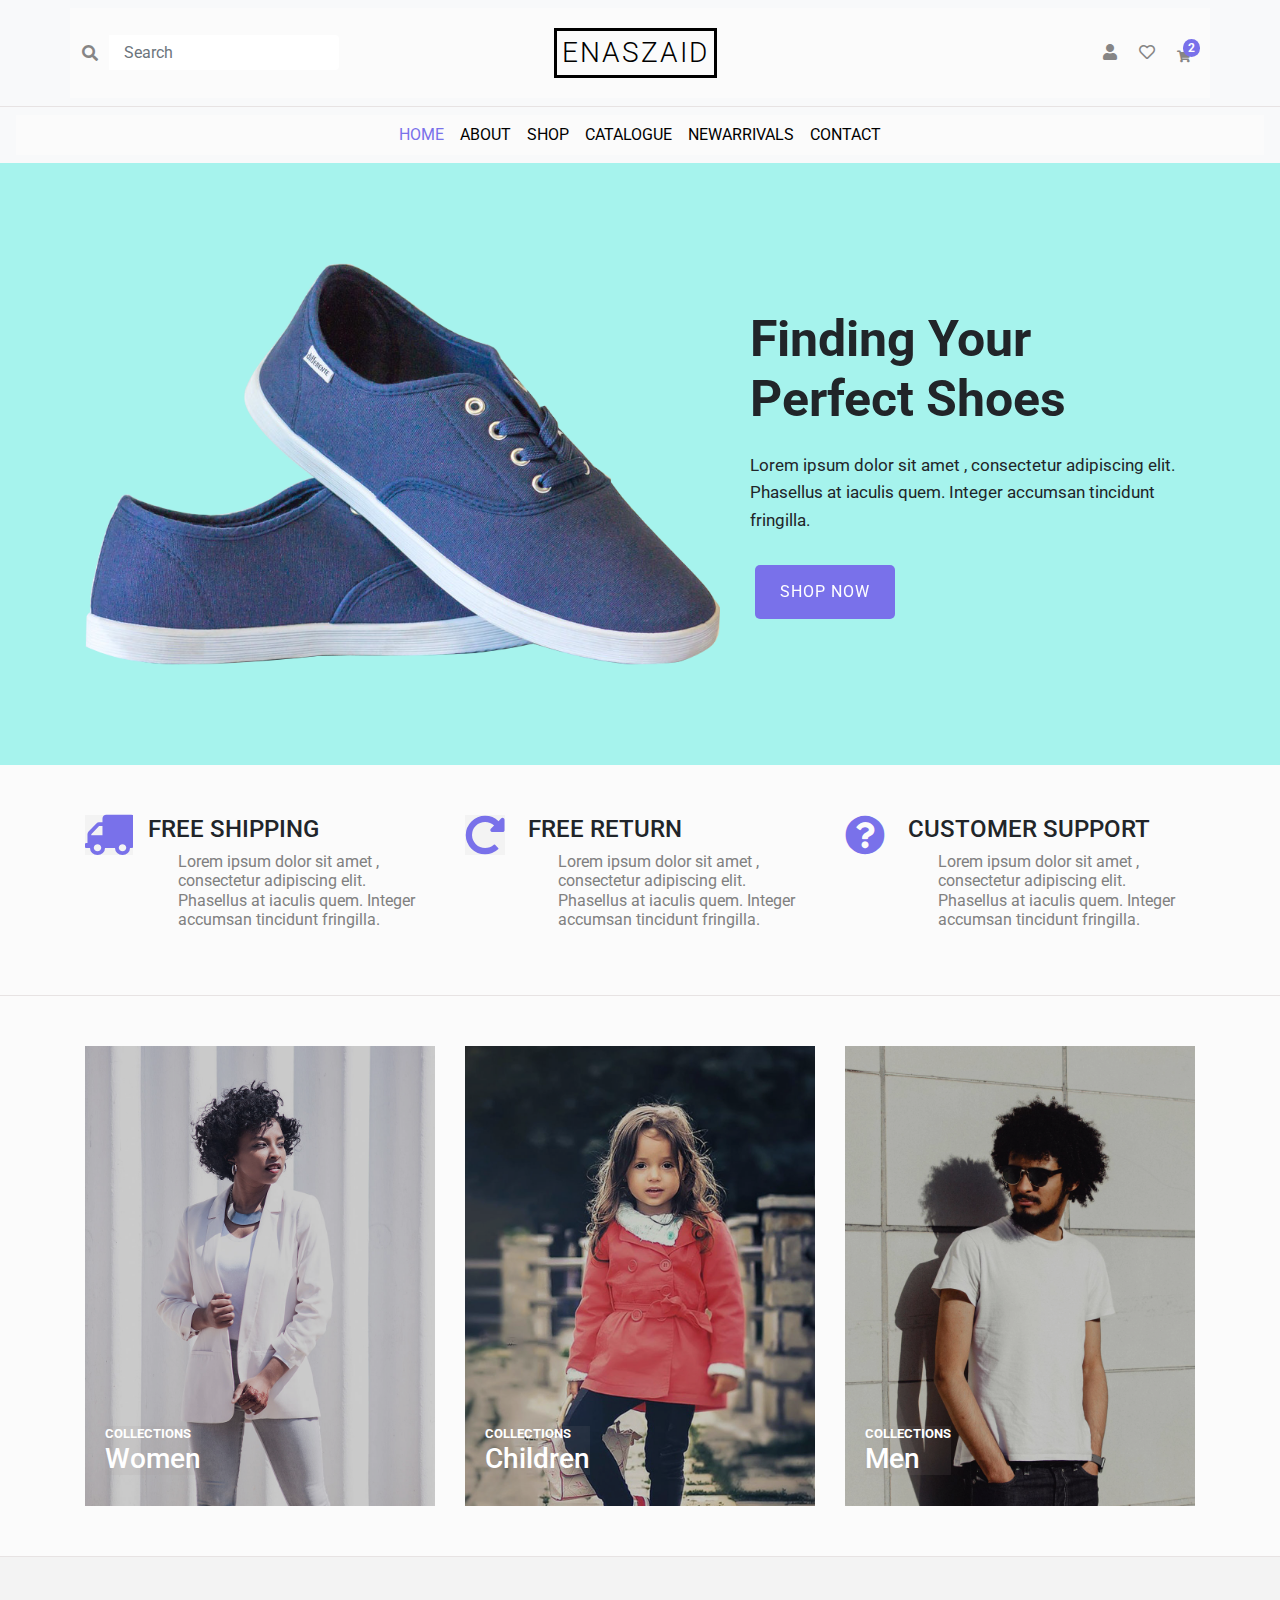
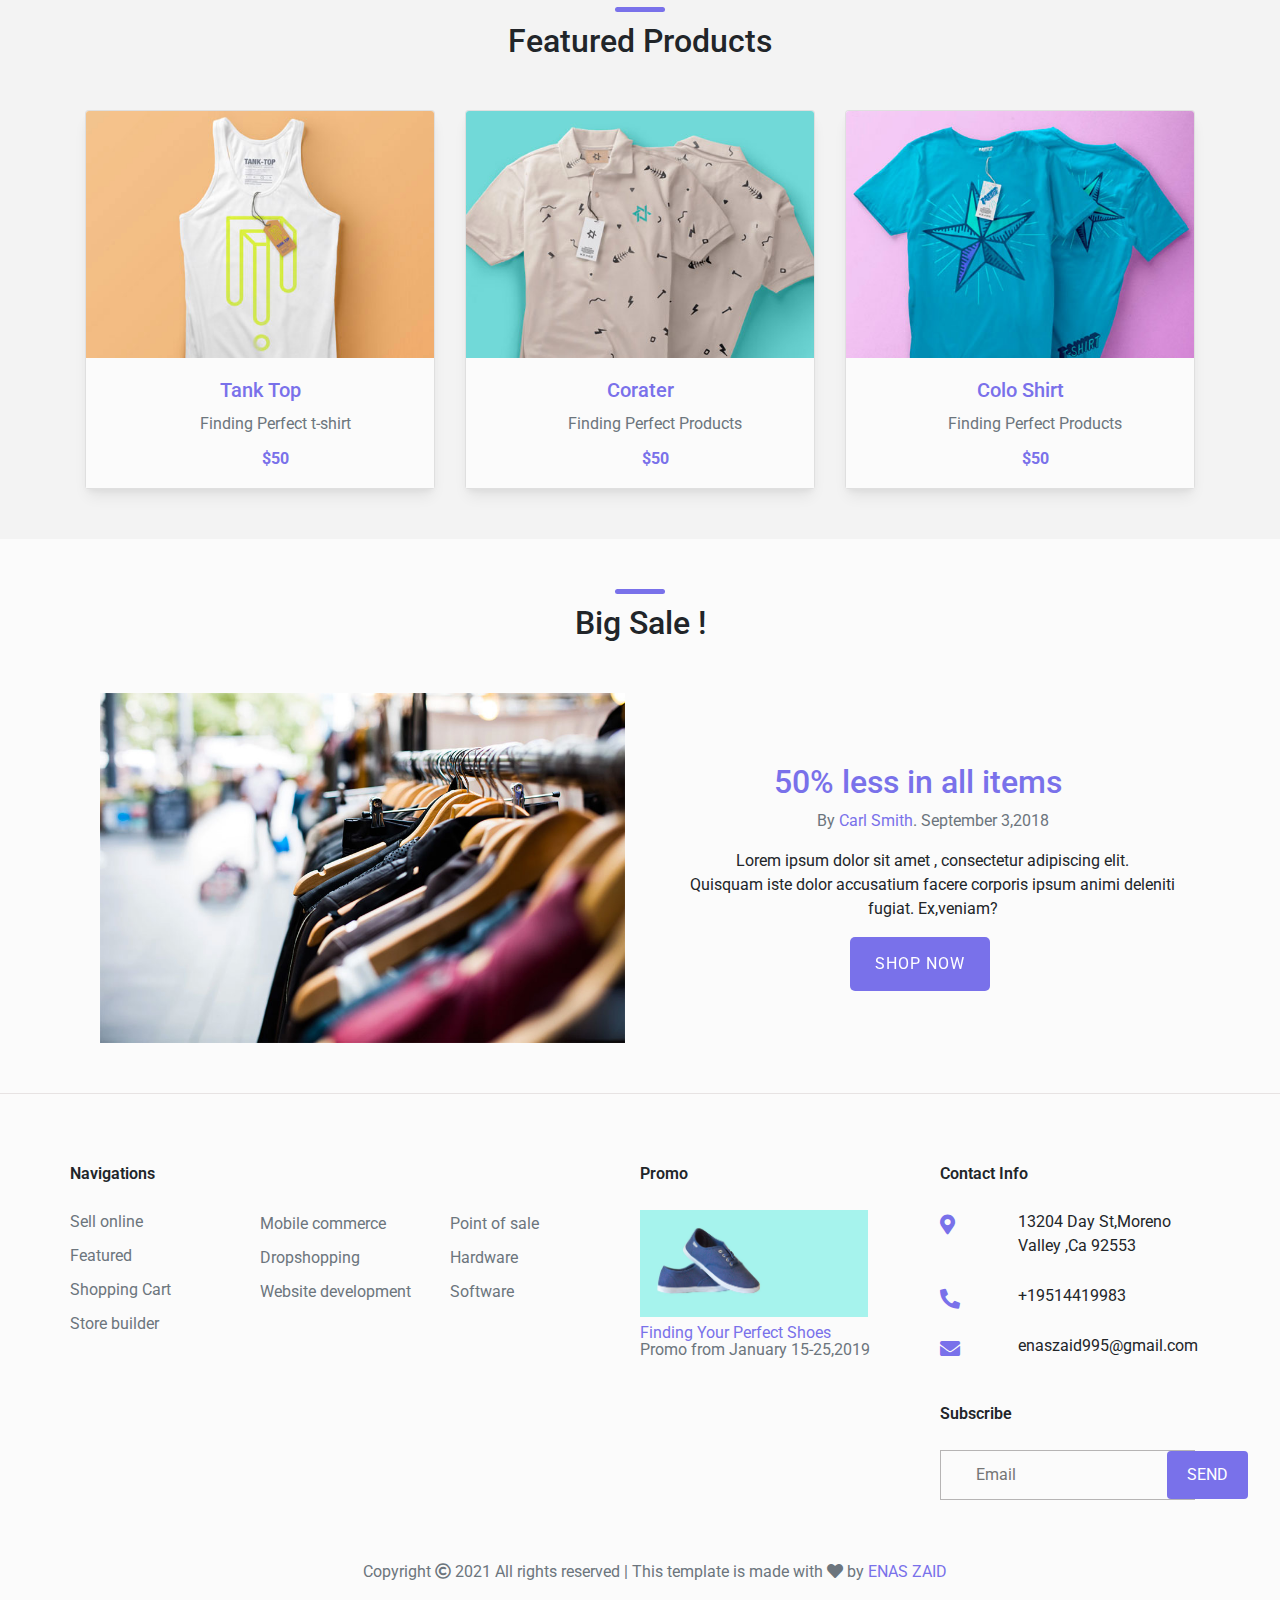
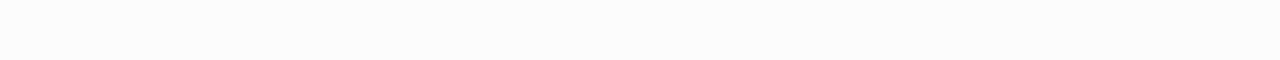
==== index.html @ fb0347b7 "first app" ====
<!DOCTYPE html>
<html lang="en">
  <head>
    <meta charset="UTF-8" />
    <meta name="viewport" content="width=device-width, initial-scale=1, shrink-to-fit=no" />
    <meta http-equiv="x-ua-compatible" content="ie=edge" />
    <title>Material Design for Bootstrap</title>
    <!-- MDB icon -->
    <link rel="icon" href="img/mdb-favicon.ico" type="image/x-icon" />
    <!-- Font Awesome -->
    <link rel="stylesheet" href="https://use.fontawesome.com/releases/v5.15.2/css/all.css" />
    <!-- Google Fonts Roboto -->
    <link
      rel="stylesheet"
      href="https://fonts.googleapis.com/css2?family=Roboto:wght@300;400;500;700&display=swap"
    />
    <!-- MDB -->
    <link rel="stylesheet" href="css/mdb.min.css" />
    <link rel="stylesheet" href="css/bootstrap.min.css">
    <!--Hover css-->
    <link rel="stylesheet" href="css/hover-min.css">
    <!--Bootstrap-->
    <link rel="stylesheet" href="css/bootstrap.min.css">
    <!--Style css-->
    <link rel="stylesheet" href="css/style.css">
  </head>
  <body>
    <!-- Start your project here-->
    <!-- Navbar -->
<nav class="navbar navbar-expand-lg navbar-light bg-light">
  <!-- Container wrapper -->
  <div class="container">
     <!-- Collapsible wrapper -->
    <div class="collapse navbar-collapse leftnav" id="navbarSupportedContent">
      <!-- Left links -->
      <form class="d-flex input-group w-auto navbar-nav me-auto mb-2 mb-lg-0">
        <span class="input-group-text border-0" id="search-addon">
          <i class="fas fa-search"></i>
        </span>
        <input
          type="search"
          class="form-control border-0"
          placeholder="Search"
          aria-label="Search"
          aria-describedby="search-addon"
        />
      </form>
      <!-- Left links -->
    </div>
    <!--Center Elements-->
    <div class="collapse navbar-collapse justify-content-center centernav">
       <h3 class="navbar-nav mb-2 mb-lg-0 me-auto">ENASZAID</h3>
    </div>

    <!-- Right elements -->
    <div class="d-flex navbar-nav mr-auto mb-2 mb-lg-0 rightnav">
      <!-- Icon -->
      <a class="text-reset me-3" href="#">
        <i class="fas fa-user"></i>
      </a>
      <a class="text-reset me-3" href="#">
        <i class="far fa-heart"></i> 
      </a>
      <a class="text-reset me-3 righticon" href="#"> 
        <sub>
          <i class="fas fa-shopping-cart"></i>
        </sub>
          <span class="badge rounded-pill badge-notification ">2</span>
        
      </a>
    </div>
    <!-- Right elements -->
  </div>
  <!-- Container wrapper -->
</nav>

<nav class="navbar navbar-expand-lg navbar-light bg-light navtwo">
  <!-- Container wrapper -->
  <div class="container-fluid">
        
    <!-- Collapsible wrapper -->
    <div
      class="collapse navbar-collapse justify-content-center"
      id="navbarCenteredExample"
    >
    <!--links-->
      <ul class="navbar-nav mb-2 mb-lg-0">
        <li class="nav-item">
          <a class="nav-link active" aria-current="page" href="index.html">HOME</a>
        </li>

        <li class="nav-item">
          <a class="nav-link " aria-current="page" href="about.html">ABOUT</a>
        </li>

        <li class="nav-item">
          <a class="nav-link " aria-current="page" href="shop.html">SHOP</a>
        </li>

        <li class="nav-item">
          <a class="nav-link " aria-current="page" href="#">CATALOGUE</a>
        </li>

        <li class="nav-item">
          <a class="nav-link " aria-current="page" href="#">NEWARRIVALS</a>
        </li>

        <li class="nav-item">
          <a class="nav-link " aria-current="page" href="contactform.html">CONTACT</a>
        </li>
        
      </ul>
      <!-- end links -->
    </div>
    <!-- Collapsible wrapper -->
  </div>
  <!-- Container wrapper -->
</nav>
<!-- Navbar -->
<!-- Header-->
<header>
   <div class="container">
    <div class="row">
      <div class="col col-lg-7 col-md-7 col-sm-4 head1">
        <img src="img/hero_1.png" alt="shoes" class="img-fluid">
      </div>
      <div class="col col-lg-5 col-md-4 col-sm-12 mr-auto head2">
        <h1>Finding Your Perfect Shoes</h1>
        <p>
          Lorem ipsum dolor sit amet , consectetur adipiscing 
          elit. Phasellus at iaculis quem. Integer accumsan 
          tincidunt fringilla.
        </p>
        
        <a href="#" class="hvr-grow-shadow">
            SHOP NOW
        </a>
      </div>
    </div>
   </div>
</header>
<!-- End Header -->

<!-- Third Section-->
<section class="services">
  <div class="container">
    <div class="row">
      <div class="col col-lg-4 col-md-4 col-sm-12">
        <div class="row">
          <div class="col col-2">
            <i class="fas fa-truck skewsection"></i>
          </div>
          <div class="col col-10">
              <h4>FREE SHIPPING</h4>
              <p>
                Lorem ipsum dolor sit amet , consectetur adipiscing 
                elit. Phasellus at iaculis quem. Integer accumsan 
                tincidunt fringilla.
              </p>
          </div>
        </div>
      </div>

      <div class="col col-lg-4 col-md-4 col-sm-12">
        <div class="row">
          <div class="col col-2">
            <i class="fas fa-undo-alt skewsection"></i>
          </div>
          <div class="col col-10">
              <h4>FREE RETURN</h4>
              <p>
                Lorem ipsum dolor sit amet , consectetur adipiscing 
                elit. Phasellus at iaculis quem. Integer accumsan 
                tincidunt fringilla.
              </p>
          </div>
        </div>
      </div>

      <div class="col col-lg-4 col-md-4 col-sm-12">
        <div class="row">
          <div class="col col-2">
            <i class="fas fa-question-circle"></i>
          </div>
          <div class="col col-10">
              <h4>CUSTOMER SUPPORT</h4>
              <p>
                Lorem ipsum dolor sit amet , consectetur adipiscing 
                elit. Phasellus at iaculis quem. Integer accumsan 
                tincidunt fringilla.
              </p>
          </div>
        </div>
      </div>
    </div>
  </div>
</section>

<!--End Third Section-->

<!-- Four Section-->
<section class="collections">
  <div class="container">
    <div class="row">
      <div class="col-lg-4 col-md-12 col-sm-12 collection">
        <div class="img-zoom">
          <img src="img/women.jpg" class="img-fluid">
        </div>
        <div class="description">
          <p>COLLECTIONS</p>
          <h3>Women</h3>
        </div>
      </div>

      <div class="col-lg-4 col-md-12 col-sm-12 collection">
        <div class="img-zoom">
          <img src="img/children.jpg" class="img-fluid">
        </div>
        <div class="description">
          <p>COLLECTIONS</p>
          <h3>Children</h3>
      </div>
      </div>

      <div class="col-lg-4 col-md-12 col-sm-12 collection">
        <div class="img-zoom">
          <img src="img/men.jpg" class="img-fluid">
        </div>
        <div class="description">
          <p>COLLECTIONS</p>
          <h3>Men</h3>
        </div>
      </div>
    </div>
  </div>

</section>

<!-- End Four Section-->

<!--Five Section-->
<section class="products">
  <div class="container">
    <div class="row">
      <div class="col-md-12 product-head">
        <h2>Featured Products</h2>
      </div>
    </div>
    <div class="row featured ">
      <div class="card-deck">
        <div class="card">
          <img class="card-img-top" src="img/cloth_1.jpg" alt="Card image cap">
          <div class="card-body">
            <h5 class="card-title">
              <a href="#">Tank Top</a>
            </h5>
            <p class="card-text text-muted">Finding Perfect t-shirt</p>
            <p class="card-text price">$50</p>
          </div>
        </div>
        <div class="card">
          <img class="card-img-top" src="img/cloth_2.jpg" alt="Card image cap">
          <div class="card-body">
            <h5 class="card-title">
              <a href="#">Corater</a>
            </h5>
            <p class="card-text text-muted">Finding Perfect Products</p>
            <p class="card-text price">$50</p>
          </div>
        </div>
        <div class="card">
          <img class="card-img-top" src="img/cloth_3.jpg" alt="Card image cap">
          <div class="card-body">
            <h5 class="card-title">
              <a href="#">Colo Shirt</a>
            </h5>
            <p class="card-text text-muted">Finding Perfect Products</p>
            <p class="card-text price">$50</p>
          </div>
        </div>
      </div>
    </div>
    
    </div>
  </div>
</section>

<!-- End Five Section-->

<!-- Six Section-->
<section class="sales">
  <div class="container">
    <div class="row">
      <div class="col-md-12 sale-head">
        <h2>Big Sale !</h2>
      </div>
    </div>
    <div class="row">
      <div class="col col-12">
        <div class="container">
          <div class="row">
            <div class="col col-lg-6 col-md-6 col-sm-4 sale1">
              <img src="img/blog_1.jpg" alt="shoes" class="img-fluid">
            </div>
            <div class="col col-lg-6 col-md-6 col-sm-12 mr-auto sale2">
              <h2> 50% less in all items</h2>
              <p class="card-text text-muted">
                By <span>Carl Smith</span>. September 3,2018
              </p>
              <p class="car-text">
                Lorem ipsum dolor sit amet , consectetur adipiscing 
                elit. <br> Quisquam iste dolor accusatium facere corporis
                ipsum animi deleniti fugiat. Ex,veniam?
               </p>            
              <a href="#" class="hvr-grow-shadow">
                  SHOP NOW
              </a>
            </div>
          </div>
         </div>
      </div>
    </div>
  </div>
</section>
<!--End Six Section-->


<!--Footer-->
<footer>
  <div class="container">
  <div class="row footbody">
   <div class="col-lg-6 col-md-6 col-sm-12 navigation">
        <div class="row">
          <div class="col-lg-4 col-md-4 col-sm-4 list">
            <ul>
              <li><h6 class="card-title">Navigations</h6></li>
              <li><a href="#" class=" text-muted">Sell online</a></li>
              <li><a href="#" class=" text-muted">Featured</a></li>
              <li><a href="#" class=" text-muted">Shopping Cart</a></li>
              <li><a href="#" class=" text-muted">Store builder</a></li>
              
              
            </ul>
          </div>
          <div class="col-lg-4 col-md-4 col-sm-4 list list2">
            <ul>
              <li><a href="#" class=" text-muted">Mobile commerce</a></li>
              <li><a href="#" class=" text-muted">Dropshopping</a></li>
              <li><a href="#" class=" text-muted">Website development</a></li>
              
            </ul>
          </div>
          <div class="col-lg-4 col-md-4 col-sm-4 list list2">
            <ul>
              <li><a href="#" class=" text-muted">Point of sale</a></li>
              <li><a href="#" class=" text-muted">Hardware</a></li>
              <li><a href="#" class=" text-muted">Software</a></li>
            </ul>
          </div>
        </div>
    </div>
   <div class="col-lg-3 col-md-3 col-sm-12 navigation">
        <div class="row">
          <div class="col col-lg-12 col-md-12 list">
            <ul>
              <li><h6 class="card-title">Promo</h6></li>
              <li><a href="#" class=" text-muted">
                <img src="img/hero_1.jpg" class="imgage-fluid" width="80%">
              </a></li>
              <li class="list-paragraph">
                <p class=" text-colored">Finding Your Perfect Shoes</p>
                <p class="text-muted">Promo from January 15-25,2019</p>
              </li>              
            </ul>
          </div>
        </div>
   </div>

  <div class="col-lg-3 col-md-3 col-sm-12 navigation">
        <div class="row">
          <div class="col-lg-12 col-md-12 list">
            <ul class="contact">
              <li><h6 class="card-title">Contact Info</h6></li>
              <li>
                <div class="row info">
                  <div class="col-2 foot-icon">
                    <i class="fas fa-map-marker-alt"></i>
                  </div>
                  <div class="col-10 foot-pargrah">
                    <p>13204 Day St,Moreno Valley ,Ca 92553</p>
                  </div>
                </div>
               </li>

               <li>
                <div class="row info">
                  <div class="col-2 foot-icon">
                    <i class="fas fa-phone-alt"></i>
                  </div>
                  <div class="col-10 foot-pargrah">
                    <p>+19514419983</p>
                  </div>
                </div>
               </li>
               
               <li>
                <div class="row info">
                  <div class="col-2 foot-icon">
                    <i class="fas fa-envelope"></i>
                  </div>
                  <div class="col-10 foot-pargrah">
                    <p>enaszaid995@gmail.com</p>
                  </div>
                </div>
               </li>
            </ul>
          </div>
        </div>

        <div class="row">
          <div class="col-lg-12 col-md-12 list">
            <ul class="contact subscribe">
              <li><h6 class="card-title">Subscribe</h6></li>
              <li>
                <div class="row info">
                  <div class="col-12 info-form">
                    <form>
                      <div class="row">
                        <div class="col-10">
                          <input type="email" placeholder="Email">
                        </div>
                        <div class="col-2">
                          <input type="submit" value="SEND">
                        </div>
                      </div>
                      
                      
                    </form>
                  </div>
                 
                </div>
               </li>
               

            </ul>
          </div>
        </div>
    </div>
  </div>

  <div class="row footend">
      <div class="col-12 footendparg">
        <p class="text-muted">Copyright <i class="far fa-copyright"></i>
        2021 All rights reserved | This template is made with 
        <i class="fas fa-heart"></i> by <span>ENAS ZAID</span></p>
      </div>
  </div>
</footer>
<!-- End Footer-->
    <!-- End your project here-->
    <!--Bootstrap-->
    <script src="js/jquery-3.5.1.slim.min.js"></script>
    <script src="js/popper.min.js"></script>
    <script src="js/bootstrap.min.js"></script>
    <!-- MDB -->
    <script type="text/javascript" src="js/mdb.min.js"></script>
    <!-- Custom scripts -->
    <script src="js/jquery-3.5.1.slim.min.js"></script>
    <script src="js/popper.min.js"></script>
    <script src="js/bootstrap.min.js"></script>
    <script type="text/javascript"></script>
  </body>
</html>
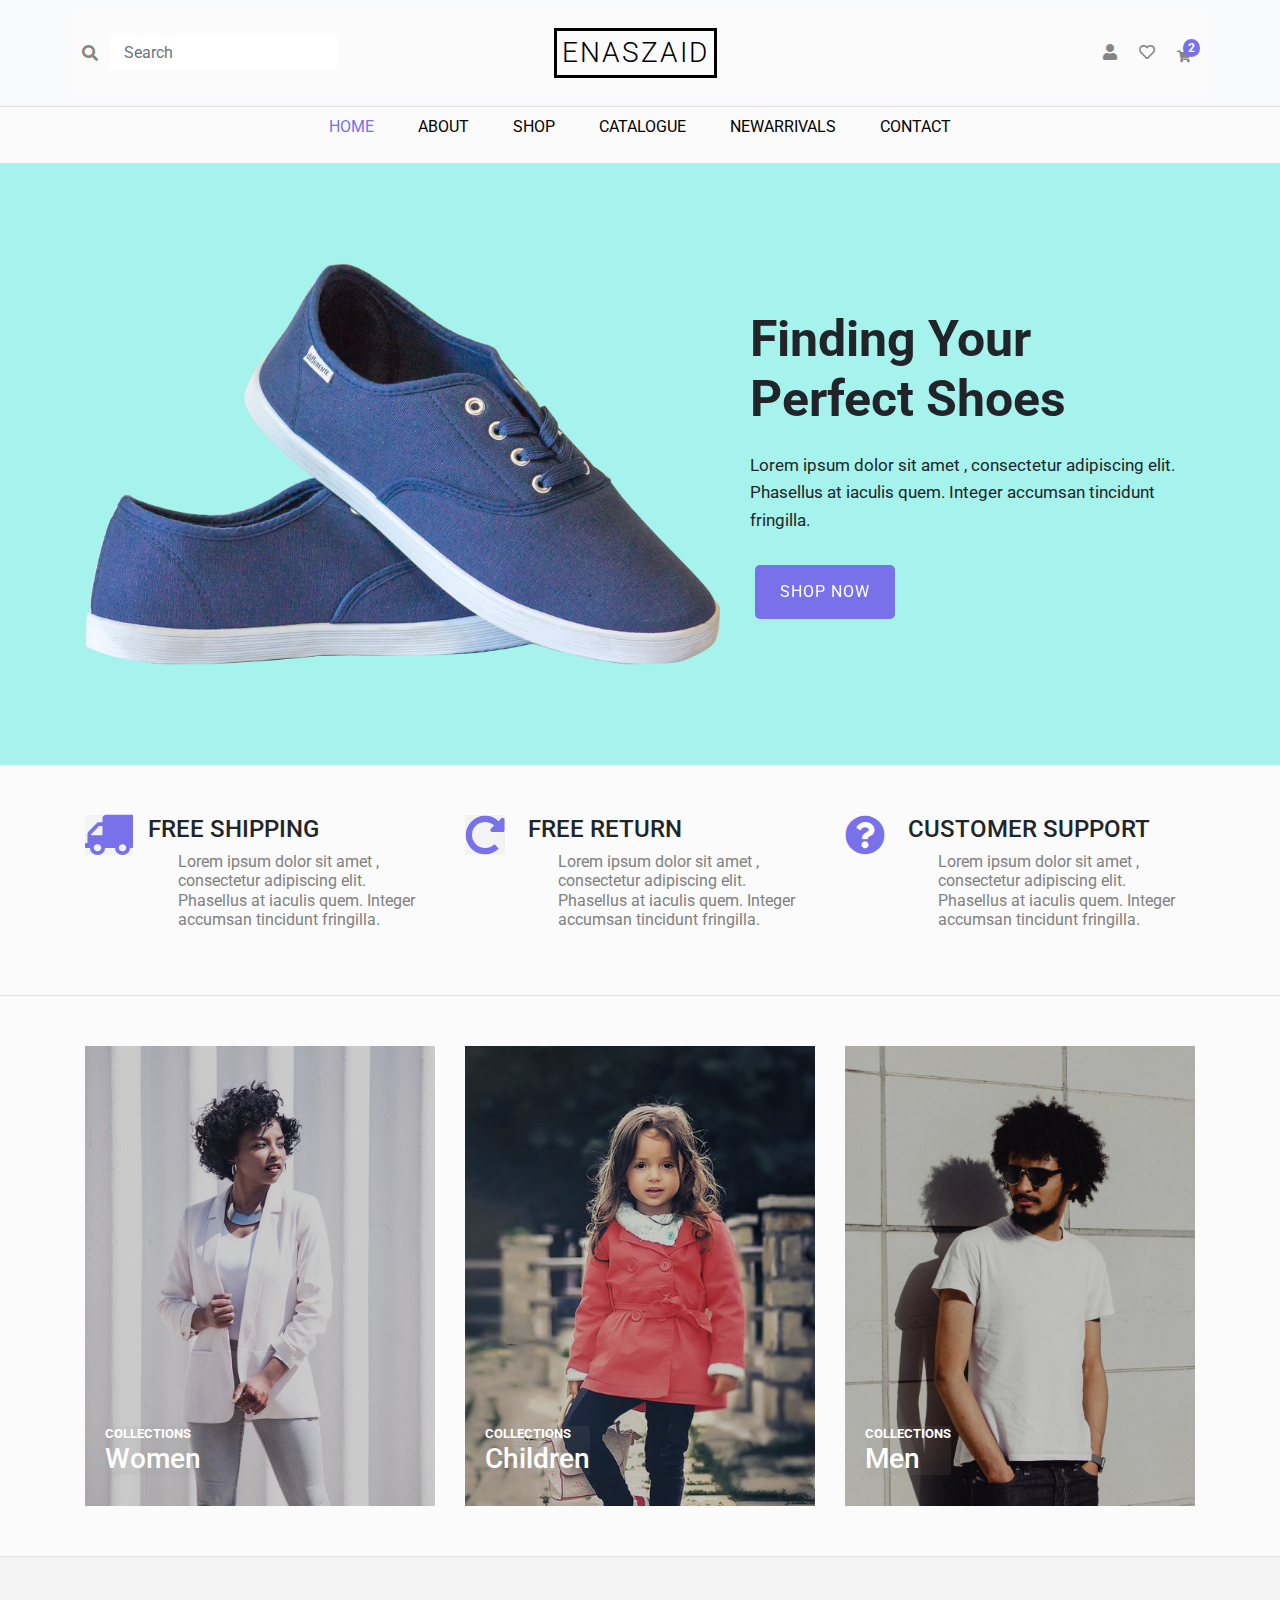
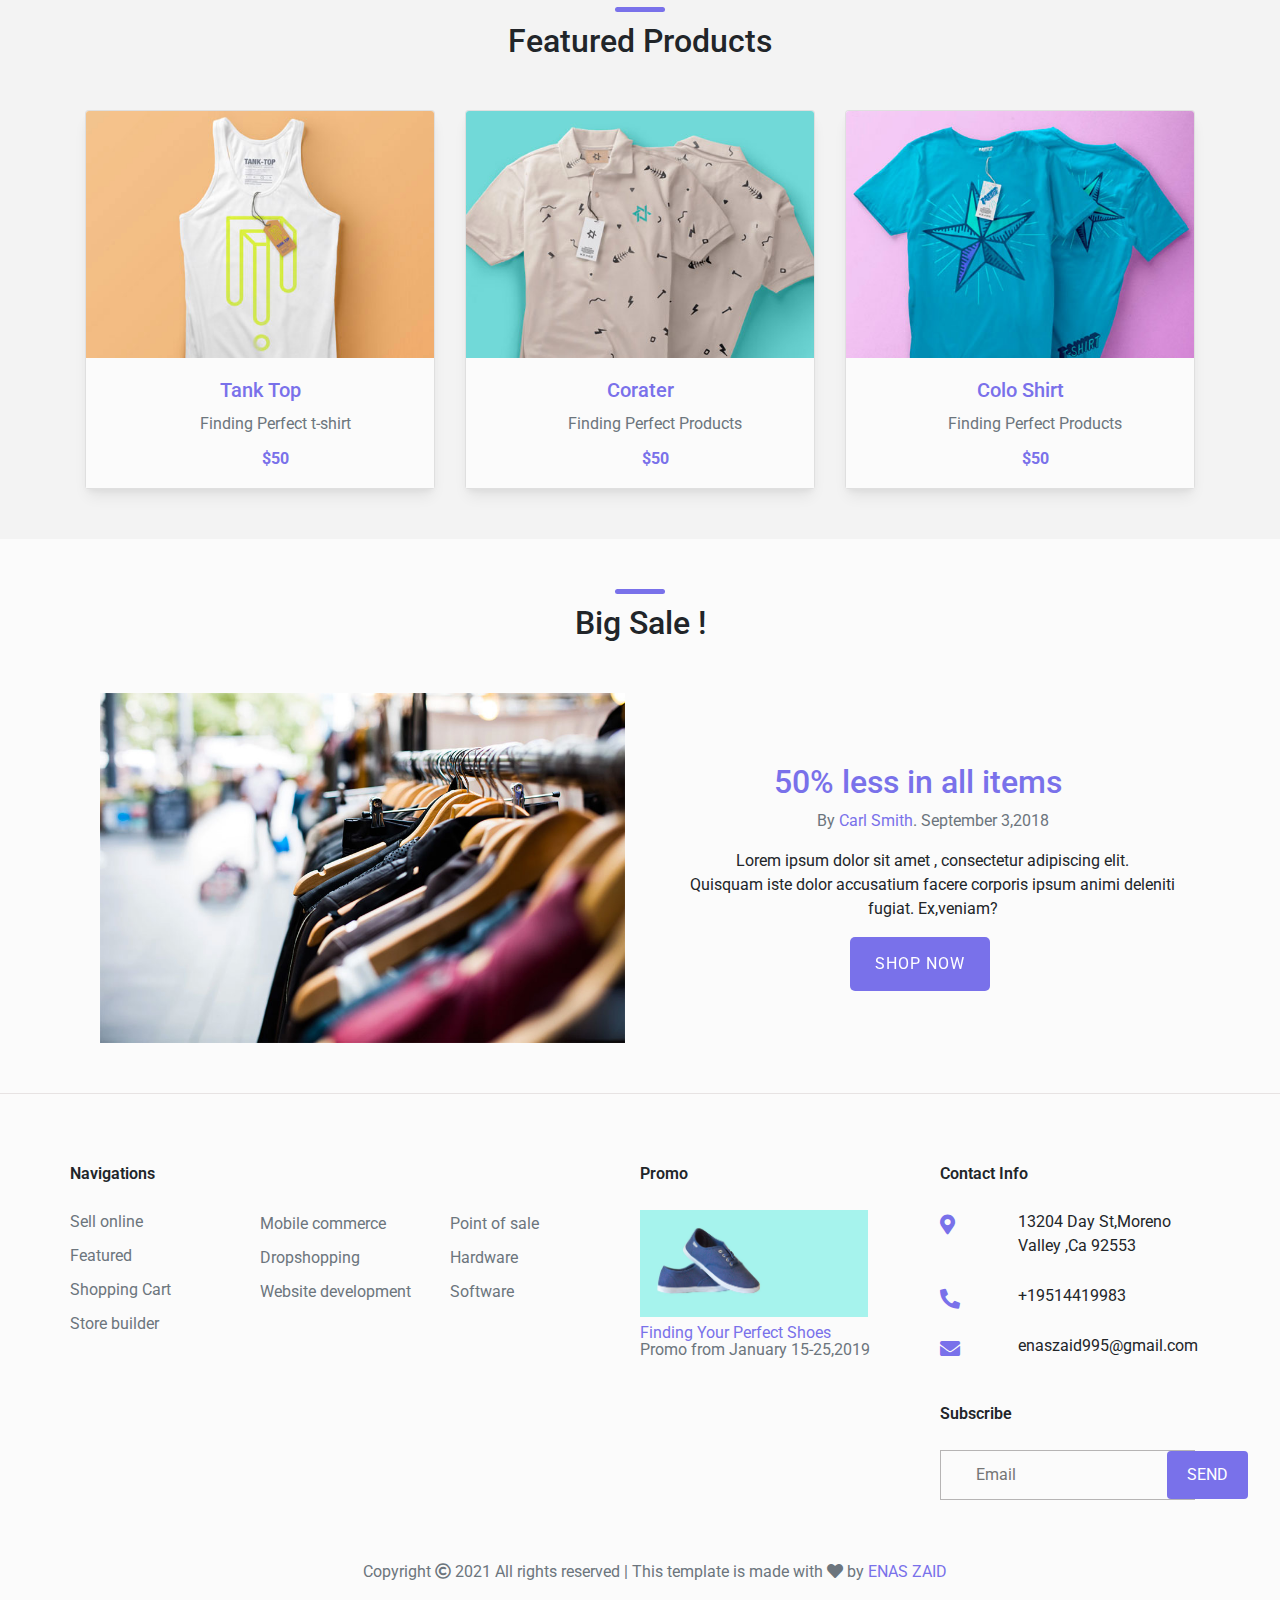
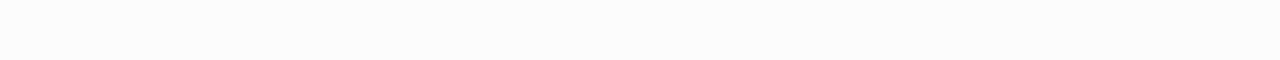
==== commit 91ef9732: "update" ====
--- a/index.html
+++ b/index.html
@@ -70,53 +70,51 @@
       </a>
     </div>
     <!-- Right elements -->
-  </div>
+  
+  </div>
+
   <!-- Container wrapper -->
 </nav>
 
-<nav class="navbar navbar-expand-lg navbar-light bg-light navtwo">
-  <!-- Container wrapper -->
-  <div class="container-fluid">
-        
-    <!-- Collapsible wrapper -->
-    <div
-      class="collapse navbar-collapse justify-content-center"
-      id="navbarCenteredExample"
-    >
-    <!--links-->
-      <ul class="navbar-nav mb-2 mb-lg-0">
-        <li class="nav-item">
-          <a class="nav-link active" aria-current="page" href="index.html">HOME</a>
-        </li>
-
-        <li class="nav-item">
-          <a class="nav-link " aria-current="page" href="about.html">ABOUT</a>
-        </li>
-
-        <li class="nav-item">
-          <a class="nav-link " aria-current="page" href="shop.html">SHOP</a>
-        </li>
-
-        <li class="nav-item">
-          <a class="nav-link " aria-current="page" href="#">CATALOGUE</a>
-        </li>
-
-        <li class="nav-item">
-          <a class="nav-link " aria-current="page" href="#">NEWARRIVALS</a>
-        </li>
-
-        <li class="nav-item">
-          <a class="nav-link " aria-current="page" href="contactform.html">CONTACT</a>
-        </li>
-        
-      </ul>
-      <!-- end links -->
-    </div>
-    <!-- Collapsible wrapper -->
-  </div>
-  <!-- Container wrapper -->
-</nav>
 <!-- Navbar -->
+
+<div class="listlinks">
+  
+    <div class="container">
+      <div class="row">
+        <div class="col col-12">
+            <ul class="list-inline">
+              <li class="list-inline-item">
+                <a  class="nav-link active" aria-current="page" href="index.html">HOME</a>
+              </li>
+      
+              <li class="list-inline-item">
+                <a class="nav-link " aria-current="page" href="about.html">ABOUT</a>
+              </li>
+      
+              <li class="list-inline-item">
+                <a class="nav-link " aria-current="page" href="shop.html">SHOP</a>
+              </li>
+      
+              <li class="list-inline-item">
+                <a class="nav-link " aria-current="page" href="#">CATALOGUE</a>
+              </li>
+      
+              <li class="list-inline-item">
+                <a class="nav-link " aria-current="page" href="#">NEWARRIVALS</a>
+              </li>
+      
+              <li class="list-inline-item">
+                <a class="nav-link " aria-current="page" href="contactform.html">CONTACT</a>
+              </li>
+              
+            </ul>
+        </div>
+      </div>
+    </div>
+  
+  </div>
+
 <!-- Header-->
 <header>
    <div class="container">
--- a/css/style.css
+++ b/css/style.css
@@ -73,21 +73,30 @@
     color: rgb(73, 73, 73);
     transform: scaleY(1.06);
 }
-.navbar .container-fluid .navbar-nav .nav-item .nav-link{
+.listlinks{
+    margin: auto;
+    background-color: #fbfbfb;
+}
+.listlinks .col{
     color: black;  
-}
-
-.navbar .container-fluid .navbar-nav .nav-item .nav-link:hover{
+    text-align: center;
+    margin: auto;
+    width: 100%;
+}
+.listlinks .list-inline .list-inline-item .nav-link{
+    color: black;  
+    text-align: center;
+}
+
+.listlinks .list-inline .list-inline-item .nav-link:hover{
     color:#7971ea;
 }
-.navbar .container-fluid .navbar-nav .nav-item .active{
+.listlinks .list-inline .list-inline-item .active{
     color:#7971ea;
     
 }
-.navtwo{
-    box-shadow: none;
-    border: none;   
-}
+
+
 header{
     background-color:#a6f3ed;
     padding-top: 100px;
@@ -603,68 +612,113 @@
     background-color: #fbfbfb;
 }
 .shop .shop-sec .progress{
+    position: relative;
+    height: 50px;
     margin: auto;
     background-color: #fbfbfb;
     width: 90%;
-    height: 100px;
+    height: 30px;
+    top: 0px;
+    align-items: center;
+    
+    }
+/* .shop .shop-sec .progress .slider{
+        position: absolute;
+        z-index: 2;
+        height: 10px;
+        background-color: #fbfbfb;
+        /* margin-top: 10px 15px; */
+        /* top:10px
+    } */
+
+    .r {
+        position: absolute;
+        z-index: 1;
+        top: 10px;
+        -webkit-appearance: none;
+        width: 100%;
+        height: 10px;
+        border-radius: 5px;
+        border: 1px solid #7971ea;
+        /* background: #d3d3d3; */
+        outline: none;
+        opacity: 0.7;
+        -webkit-transition: .2s;
+        transition: opacity .2s;
+        
+      }
+      
+      .r:hover {
+        opacity: 1;
+      }
+      
+      .r::-webkit-slider-thumb {
+        -webkit-appearance: none;
+        appearance: none;
+        width: 30px;
+        height: 30px;
+        border-radius: 50%;
+        background: #7971ea;
+        cursor: pointer;
+      }
+      
+      .r::-moz-range-thumb {
+        width: 25px;
+        height: 25px;
+        border-radius: 50%;
+        
+        
+      }
+    
+/* .shop .shop-sec .slider >.track{
+    position: absolute;
+    opacity: 0.3;
+    z-index: 3;
     top: 5px;
-   
-    }
-.shop .shop-sec .slider{
-    position: relative;
-    z-index: 1;
-    height: 10px;
-    background-color: #a19dd3;
-    margin-top: 10px;
-}
-    
-.shop .shop-sec .slider >.track{
-    position: absolute;
-    z-index: 1;
-    top: 0;
     left: 0;
     right: 0;
     bottom: 0;
     border-radius: 5px;
     border: 1px solid #7971ea;
     
-}
+} */
 
 .shop .shop-sec .slider >.range{
         position: absolute;
-        z-index: 2;
-        right: 25%;
+        z-index: 3;
+        right: 35%;
         left: 25%;
+        margin-top: 10px;
         top: 0;
         bottom: 0;
         background-color: #7971ea;
+        border-radius: 5px;
+        height: 10px;
     }
-.shop .shop-sec .slider > .thumb{
+/* .shop .shop-sec .slider > .thumb{
     position: absolute;
-    z-index: 3;
+    z-index: 4;
     width: 20px;
     height: 20px;
     border-radius: 50%;
     background-color: #5f56df;
-}
-.shop .shop-sec .slider >.thumb.left{
+} */
+/* .shop .shop-sec .slider >.thumb.left{
     left: 25%;
     transform: translate(-10px,-5px);
 }
 .shop .shop-sec .slider >.thumb.right{
     right: 25%;
     transform: translate(10px,-5px);
-}
-
-#input-left{
+} */
+
+/* #input-left{
     top: -100px;
 }
 #input-right{
     top: -50px;
-}
-.shop .shop-sec input[type="range"]{
-    visibility: hidden;
-}
+} */
+
 .shop .shop-sec .form-check{
     padding: 0;
 }
@@ -1117,6 +1171,10 @@
     .single-product .head1{
         display: none;
     }
+    .services .container .row i{
+       display: none;
+    }
+
  }
  @media (max-width: 991.98px) and (min-width:767.98px){ 
     .services .container .row i{
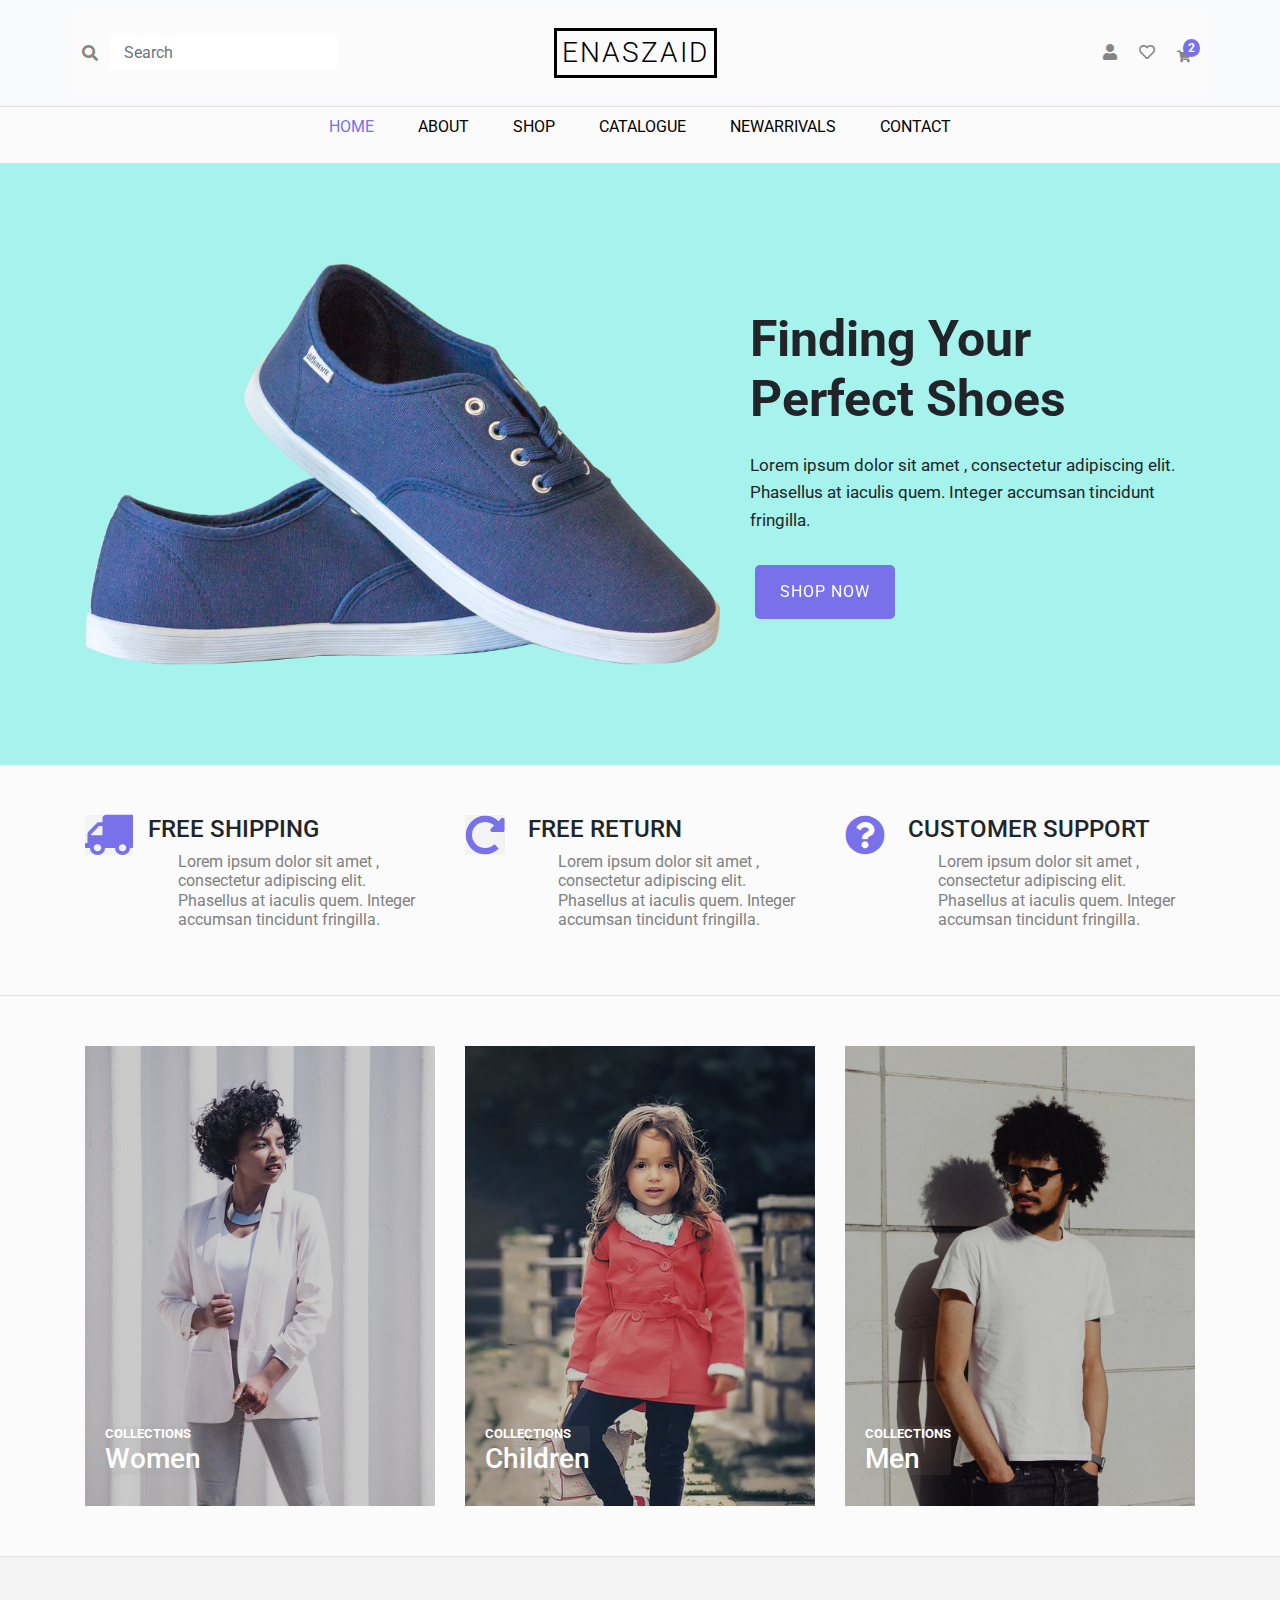
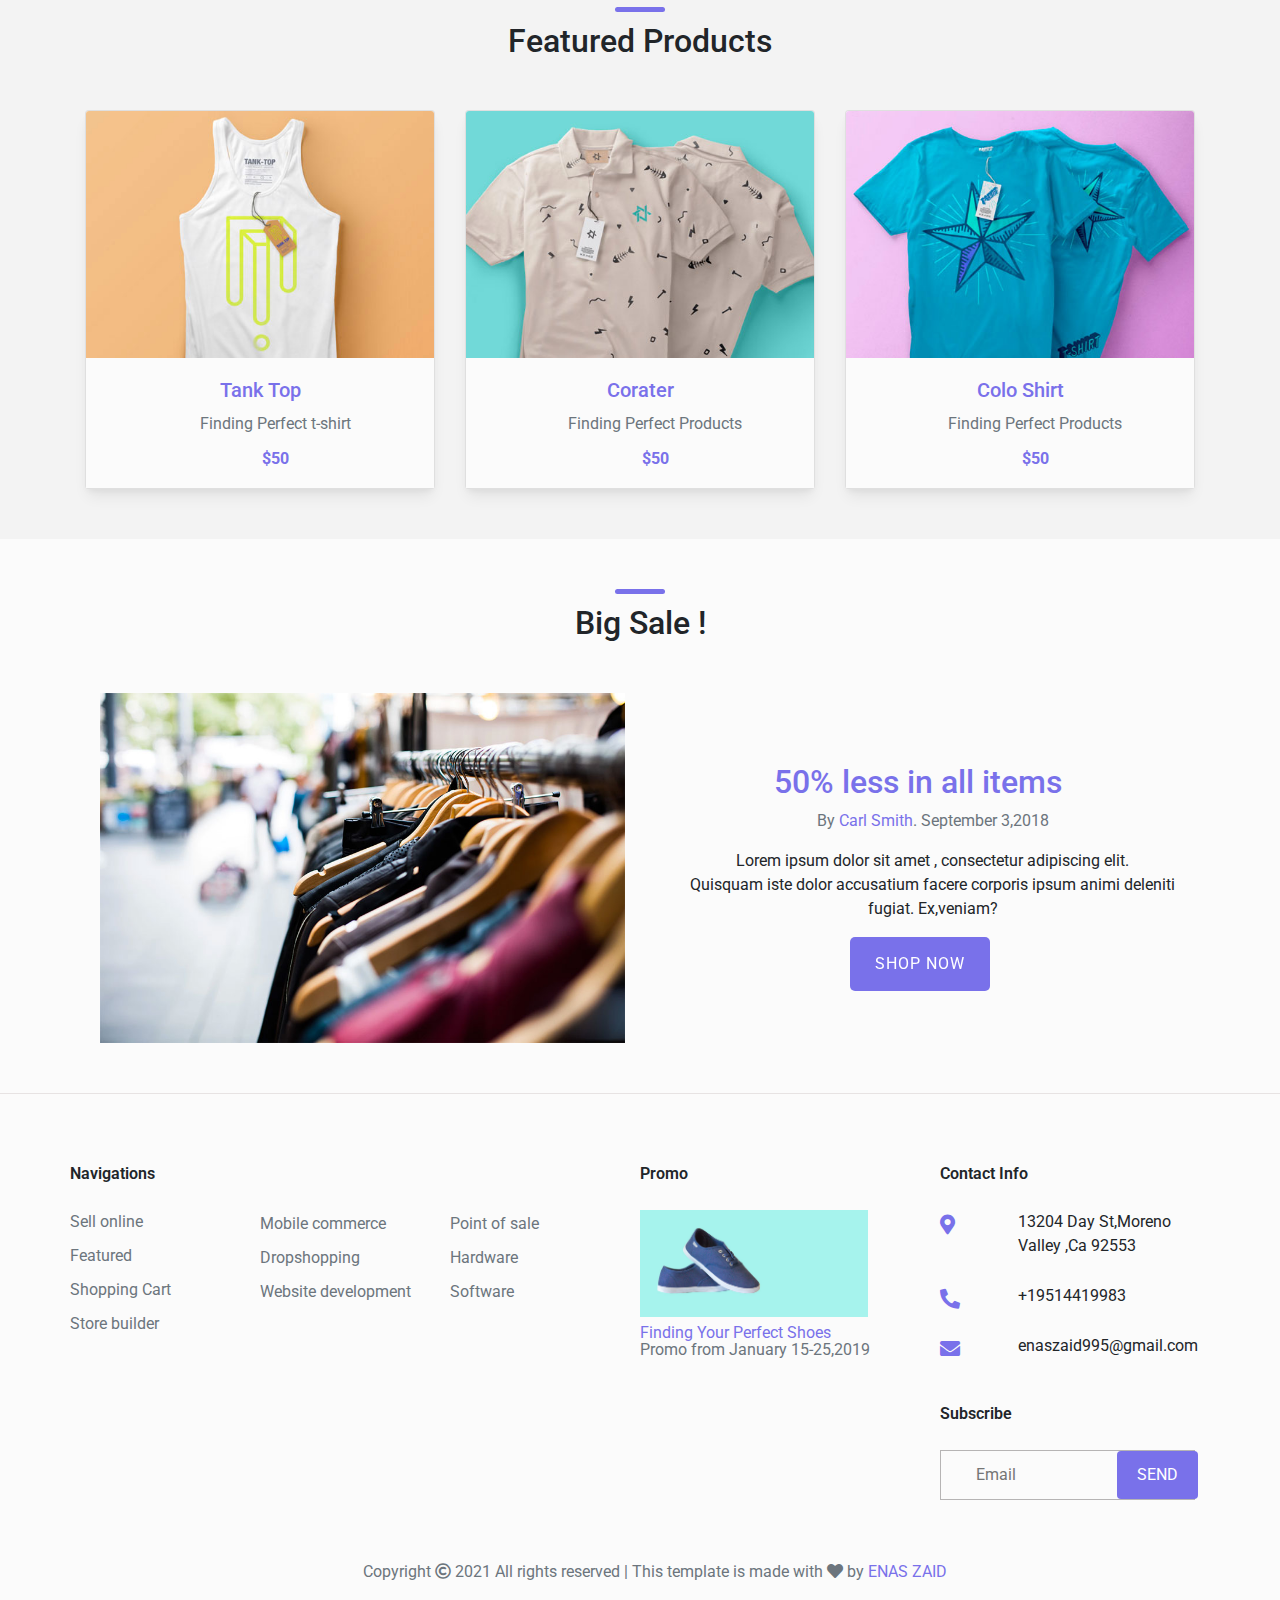
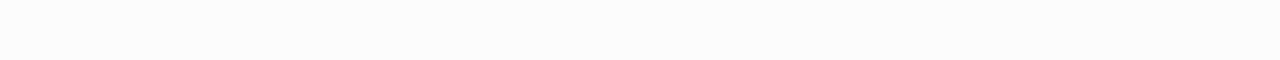
==== commit 28215f88: "updatee" ====
--- a/index.html
+++ b/index.html
@@ -4,7 +4,7 @@
     <meta charset="UTF-8" />
     <meta name="viewport" content="width=device-width, initial-scale=1, shrink-to-fit=no" />
     <meta http-equiv="x-ua-compatible" content="ie=edge" />
-    <title>Material Design for Bootstrap</title>
+    <title>e-commerce-ENASZAID</title>
     <!-- MDB icon -->
     <link rel="icon" href="img/mdb-favicon.ico" type="image/x-icon" />
     <!-- Font Awesome -->
--- a/css/style.css
+++ b/css/style.css
@@ -468,6 +468,7 @@
    margin: 0;
    /* background-color: rgb(243, 243, 243); */
    border: 1px solid rgb(182, 180, 180);
+   padding-right: 60px;
 }
 
   footer .container .footbody .navigation .row .list .subscribe form input[type=email] {
@@ -486,7 +487,6 @@
     border: none;
     border-radius: 4px;
     cursor: pointer;
-   
   }
   
   footer .container .footbody .navigation .row .list .subscribe form input[type=submit]:hover {
@@ -622,14 +622,7 @@
     align-items: center;
     
     }
-/* .shop .shop-sec .progress .slider{
-        position: absolute;
-        z-index: 2;
-        height: 10px;
-        background-color: #fbfbfb;
-        /* margin-top: 10px 15px; */
-        /* top:10px
-    } */
+
 
     .r {
         position: absolute;
@@ -670,18 +663,7 @@
         
       }
     
-/* .shop .shop-sec .slider >.track{
-    position: absolute;
-    opacity: 0.3;
-    z-index: 3;
-    top: 5px;
-    left: 0;
-    right: 0;
-    bottom: 0;
-    border-radius: 5px;
-    border: 1px solid #7971ea;
-    
-} */
+
 
 .shop .shop-sec .slider >.range{
         position: absolute;
@@ -934,13 +916,13 @@
 .cart .cart-update .buttons-cart .btn-secondary{
     background-color: #7971ea;
     border: none;
-    padding: 10px 80px;
+    padding: 10px 50px;
     margin-right: 20px;
 }
 .cart .cart-update .buttons-cart .btn-outline-secondary{
     color: #7971ea;
     border-color:#7971ea ;
-    padding: 10px 70px;
+    padding: 10px 40px;
     margin-right: 10px;
 }
 .cart .cart-update .buttons-cart .btn-outline-secondary:hover{
@@ -959,14 +941,14 @@
     outline: none;
    
     border: 1px solid rgb(231, 227, 227);
-    width: 60%;
+    width: 56%;
     margin-right: 20px;
 }
 .cart .cart-update .apply-code button{
     background-color: #7971ea;
     border: none;
     border-radius: 3px;
-    padding: 10px 20px;
+    padding: 14px 20px;
     margin-right: 10px;
     color: white;
     line-height: 1.2;
@@ -995,6 +977,7 @@
 .cart .cart-update .proceed-button button{
     margin-left: 30px;
     padding:20px 25px;
+   
 }
 .cart .cart-update .proceed-button a{
     text-decoration: none;
@@ -1152,15 +1135,81 @@
     border: 1px solid rgb(231, 227, 227);
     padding: 15px 0px;
 }
-
+@media(max-width: 1200px)and (min-width:991.98px){
+    .services .container .row i{
+        font-size: 30px;
+     }
+
+     .collections .container .row .collection .description{
+        
+        margin-top: 280px;
+    }
+
+    footer .container .footbody .navigation .row .list .subscribe form{
+        padding: 0;
+        margin: 0;
+       padding-right: 20px;
+     }
+     
+       footer .container .footbody .navigation .row .list .subscribe form input[type=email] {
+     
+         padding: 8px 15px;
+         font-size: 14px;
+       }
+     footer .container .footbody .navigation .row .list .subscribe form input[type=submit] {
+        
+         padding: 8px 10px;
+         font-size: 14px;
+       }
+}
+
+@media (max-width: 991.98px) and (min-width:767.98px){ 
+    header .container .row .head2 h1 {
+        font-size: 30px;
+    }
+
+    .services .container .row i{
+        color: #7971ea;
+        font-size: 20px;
+    }
+    .collections .container .row .collection .description{
+        
+        margin-top: 750px;
+    }
+    .collections .container .row .collection{
+        
+        margin-bottom:50px;
+    }
+    .sales .container .sale1{
+        display: none;
+  }
+
+  .sales .container .sale2{
+        margin: auto;
+}
+main .container .head1{
+    display: none;
+}
+
+}
 @media(max-width: 767.98px) { 
     header .container .row .head1{
         display: none;
         
     }
+
+    .listlinks .list-inline .list-inline-item .nav-link{
+        font-size: 14px;
+        padding: 5px;
+    }
+  
+    .collections .container .row .collection{
+        
+        margin-bottom:50px;
+    }
     .collections .container .row .collection .description{
         
-        margin-top: 250px;
+        margin-top: 550px;
     }
     .sales .container .sale1{
         display: none;
@@ -1172,13 +1221,7 @@
         display: none;
     }
     .services .container .row i{
-       display: none;
-    }
-
- }
- @media (max-width: 991.98px) and (min-width:767.98px){ 
-    .services .container .row i{
-        color: #7971ea;
-        font-size: 20px;
-    }
-  }+       font-size: 35px;
+    }
+
+}
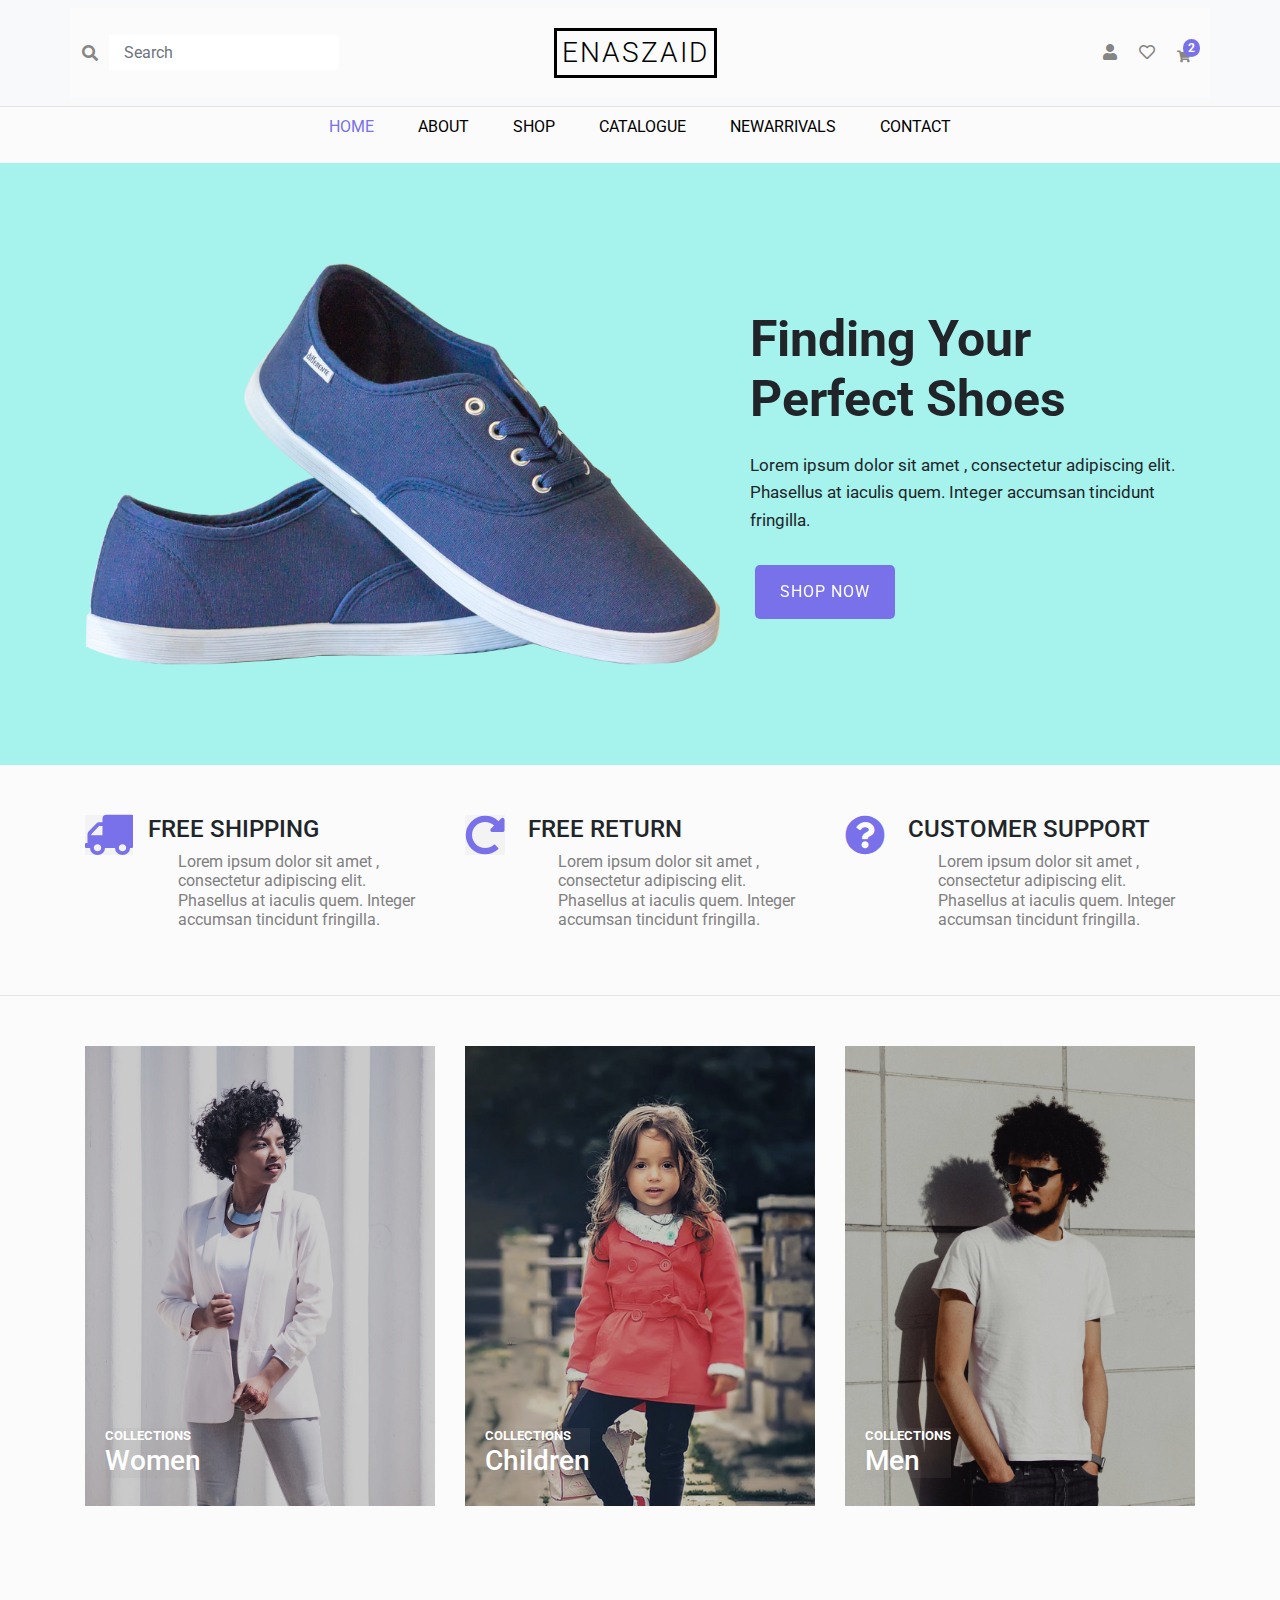
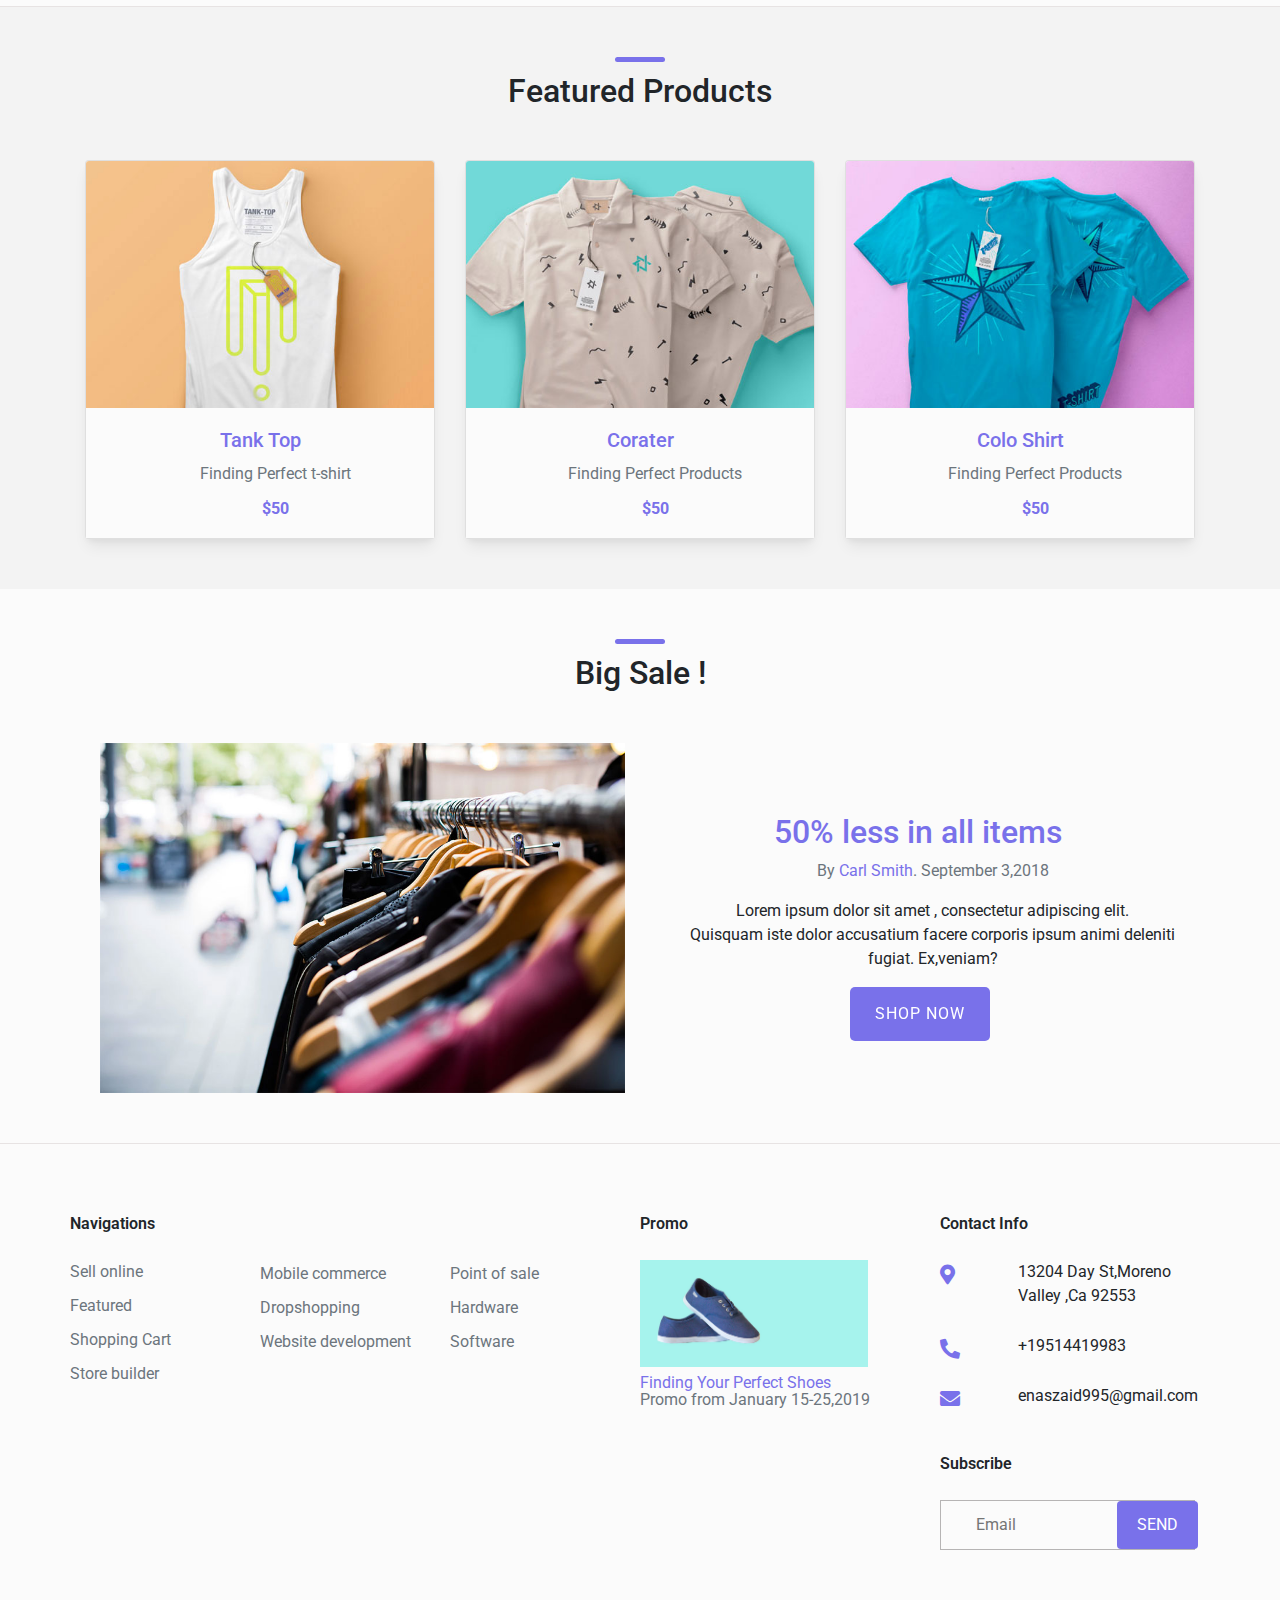
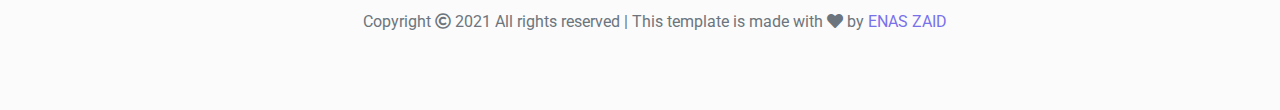
==== commit b5093b63: "update3" ====
--- a/index.html
+++ b/index.html
@@ -53,7 +53,7 @@
     </div>
 
     <!-- Right elements -->
-    <div class="d-flex navbar-nav mr-auto mb-2 mb-lg-0 rightnav">
+    <div class="d-flex mr-auto mb-2 mb-lg-0 rightnav">
       <!-- Icon -->
       <a class="text-reset me-3" href="#">
         <i class="fas fa-user"></i>
@@ -143,7 +143,7 @@
 <section class="services">
   <div class="container">
     <div class="row">
-      <div class="col col-lg-4 col-md-4 col-sm-12">
+      <div class="col-lg-4 col-md-12 col-sm-12">
         <div class="row">
           <div class="col col-2">
             <i class="fas fa-truck skewsection"></i>
@@ -159,7 +159,7 @@
         </div>
       </div>
 
-      <div class="col col-lg-4 col-md-4 col-sm-12">
+      <div class="col-lg-4 col-md-12 col-sm-12">
         <div class="row">
           <div class="col col-2">
             <i class="fas fa-undo-alt skewsection"></i>
@@ -175,7 +175,9 @@
         </div>
       </div>
 
-      <div class="col col-lg-4 col-md-4 col-sm-12">
+
+
+      <div class="col-lg-4 col-md-12 col-sm-12">
         <div class="row">
           <div class="col col-2">
             <i class="fas fa-question-circle"></i>
@@ -220,6 +222,8 @@
       </div>
       </div>
 
+      
+    
       <div class="col-lg-4 col-md-12 col-sm-12 collection">
         <div class="img-zoom">
           <img src="img/men.jpg" class="img-fluid">
--- a/css/style.css
+++ b/css/style.css
@@ -180,7 +180,7 @@
 }
 .collections .container .row .collection{
     position: relative;
-    
+   margin-bottom: 50px; 
 }
 .collections .container .row .collection .img-zoom{
     overflow: hidden;
@@ -197,7 +197,8 @@
 
 .collections .container .row .collection .description{
     position: absolute;
-    top: 0;
+    bottom: 0;
+    margin-bottom: 20px;
     margin-top: 380px;
     margin-left: 20px;
     z-index: 2;
@@ -1136,14 +1137,7 @@
     padding: 15px 0px;
 }
 @media(max-width: 1200px)and (min-width:991.98px){
-    .services .container .row i{
-        font-size: 30px;
-     }
-
-     .collections .container .row .collection .description{
-        
-        margin-top: 280px;
-    }
+    
 
     footer .container .footbody .navigation .row .list .subscribe form{
         padding: 0;
@@ -1168,18 +1162,6 @@
         font-size: 30px;
     }
 
-    .services .container .row i{
-        color: #7971ea;
-        font-size: 20px;
-    }
-    .collections .container .row .collection .description{
-        
-        margin-top: 750px;
-    }
-    .collections .container .row .collection{
-        
-        margin-bottom:50px;
-    }
     .sales .container .sale1{
         display: none;
   }
@@ -1187,12 +1169,9 @@
   .sales .container .sale2{
         margin: auto;
 }
-main .container .head1{
-    display: none;
-}
-
-}
-@media(max-width: 767.98px) { 
+
+}
+@media(max-width: 767.98px) and (min-width:580){ 
     header .container .row .head1{
         display: none;
         
@@ -1202,26 +1181,14 @@
         font-size: 14px;
         padding: 5px;
     }
-  
-    .collections .container .row .collection{
-        
-        margin-bottom:50px;
-    }
-    .collections .container .row .collection .description{
-        
-        margin-top: 550px;
-    }
+ 
     .sales .container .sale1{
         display: none;
     }
-    main .row .head1{
-        display: none;
+    
+    .single-product .head1{
+        margin:auto;
     }
-    .single-product .head1{
-        display: none;
-    }
-    .services .container .row i{
-       font-size: 35px;
-    }
-
-}
+   
+}
+
